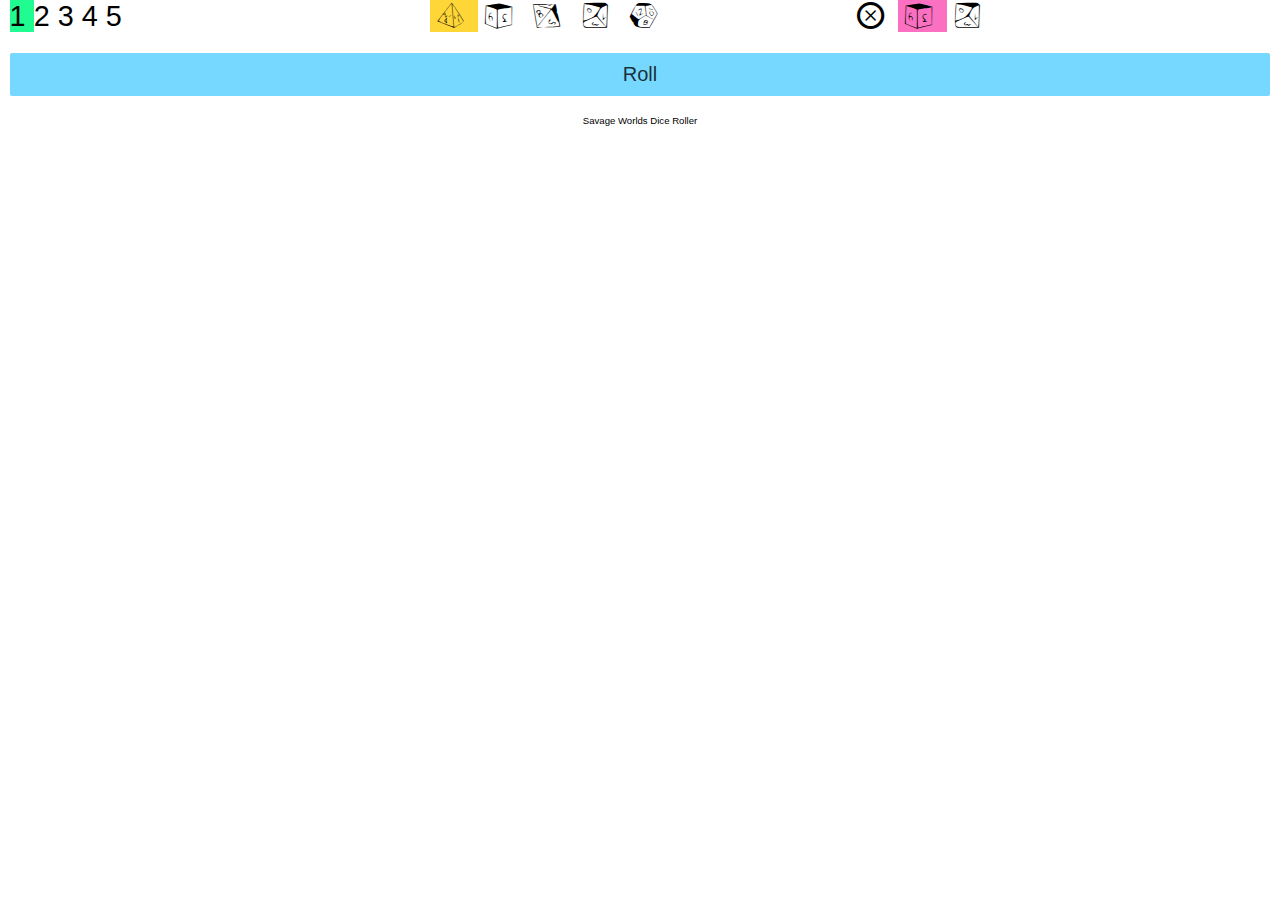
==== index.html @ e83363a0 "cleaning" ====
<!DOCTYPE html>
<html>
    <head>
        <title>Dice roller for Savage Worlds</title>
        <meta charset="UTF-8"/>
        <meta name="viewport" content="width=device-width, initial-scale=1.0"/>
        <link rel="stylesheet" href="./css/pure-min.css"/>
        <link rel="stylesheet" href="./css/grids-responsive-min.css"/>
        <link rel="stylesheet" href="./css/main.css"/>
        <link rel="stylesheet" href="./css/fontello.css"/>
        <link rel="stylesheet" href="./css/animation.css"/>
    </head>
    <body>
        <div class="content">
            <spa></spa>
        </div>

    <my-footer></my-footer>

    <script src="./js/riot+compiler.min.js"></script>

    <script src="./tag/spa.tag" type="riot/tag"></script>
    <script src="./tag/my-footer.tag" type="riot/tag"></script>

    <script src="./js/Dice.js"></script>
    <script>
        riot.route.start(true);
        riot.mount('*');
        riot.route('start')
    </script>
</body>
</html>
---- css/grids-responsive-min.css ----
/*!
Pure v0.6.0
Copyright 2014 Yahoo! Inc. All rights reserved.
Licensed under the BSD License.
https://github.com/yahoo/pure/blob/master/LICENSE.md
*/
@media screen and (min-width:35.5em){.pure-u-sm-1,.pure-u-sm-1-1,.pure-u-sm-1-2,.pure-u-sm-1-3,.pure-u-sm-2-3,.pure-u-sm-1-4,.pure-u-sm-3-4,.pure-u-sm-1-5,.pure-u-sm-2-5,.pure-u-sm-3-5,.pure-u-sm-4-5,.pure-u-sm-5-5,.pure-u-sm-1-6,.pure-u-sm-5-6,.pure-u-sm-1-8,.pure-u-sm-3-8,.pure-u-sm-5-8,.pure-u-sm-7-8,.pure-u-sm-1-12,.pure-u-sm-5-12,.pure-u-sm-7-12,.pure-u-sm-11-12,.pure-u-sm-1-24,.pure-u-sm-2-24,.pure-u-sm-3-24,.pure-u-sm-4-24,.pure-u-sm-5-24,.pure-u-sm-6-24,.pure-u-sm-7-24,.pure-u-sm-8-24,.pure-u-sm-9-24,.pure-u-sm-10-24,.pure-u-sm-11-24,.pure-u-sm-12-24,.pure-u-sm-13-24,.pure-u-sm-14-24,.pure-u-sm-15-24,.pure-u-sm-16-24,.pure-u-sm-17-24,.pure-u-sm-18-24,.pure-u-sm-19-24,.pure-u-sm-20-24,.pure-u-sm-21-24,.pure-u-sm-22-24,.pure-u-sm-23-24,.pure-u-sm-24-24{display:inline-block;*display:inline;zoom:1;letter-spacing:normal;word-spacing:normal;vertical-align:top;text-rendering:auto}.pure-u-sm-1-24{width:4.1667%;*width:4.1357%}.pure-u-sm-1-12,.pure-u-sm-2-24{width:8.3333%;*width:8.3023%}.pure-u-sm-1-8,.pure-u-sm-3-24{width:12.5%;*width:12.469%}.pure-u-sm-1-6,.pure-u-sm-4-24{width:16.6667%;*width:16.6357%}.pure-u-sm-1-5{width:20%;*width:19.969%}.pure-u-sm-5-24{width:20.8333%;*width:20.8023%}.pure-u-sm-1-4,.pure-u-sm-6-24{width:25%;*width:24.969%}.pure-u-sm-7-24{width:29.1667%;*width:29.1357%}.pure-u-sm-1-3,.pure-u-sm-8-24{width:33.3333%;*width:33.3023%}.pure-u-sm-3-8,.pure-u-sm-9-24{width:37.5%;*width:37.469%}.pure-u-sm-2-5{width:40%;*width:39.969%}.pure-u-sm-5-12,.pure-u-sm-10-24{width:41.6667%;*width:41.6357%}.pure-u-sm-11-24{width:45.8333%;*width:45.8023%}.pure-u-sm-1-2,.pure-u-sm-12-24{width:50%;*width:49.969%}.pure-u-sm-13-24{width:54.1667%;*width:54.1357%}.pure-u-sm-7-12,.pure-u-sm-14-24{width:58.3333%;*width:58.3023%}.pure-u-sm-3-5{width:60%;*width:59.969%}.pure-u-sm-5-8,.pure-u-sm-15-24{width:62.5%;*width:62.469%}.pure-u-sm-2-3,.pure-u-sm-16-24{width:66.6667%;*width:66.6357%}.pure-u-sm-17-24{width:70.8333%;*width:70.8023%}.pure-u-sm-3-4,.pure-u-sm-18-24{width:75%;*width:74.969%}.pure-u-sm-19-24{width:79.1667%;*width:79.1357%}.pure-u-sm-4-5{width:80%;*width:79.969%}.pure-u-sm-5-6,.pure-u-sm-20-24{width:83.3333%;*width:83.3023%}.pure-u-sm-7-8,.pure-u-sm-21-24{width:87.5%;*width:87.469%}.pure-u-sm-11-12,.pure-u-sm-22-24{width:91.6667%;*width:91.6357%}.pure-u-sm-23-24{width:95.8333%;*width:95.8023%}.pure-u-sm-1,.pure-u-sm-1-1,.pure-u-sm-5-5,.pure-u-sm-24-24{width:100%}}@media screen and (min-width:48em){.pure-u-md-1,.pure-u-md-1-1,.pure-u-md-1-2,.pure-u-md-1-3,.pure-u-md-2-3,.pure-u-md-1-4,.pure-u-md-3-4,.pure-u-md-1-5,.pure-u-md-2-5,.pure-u-md-3-5,.pure-u-md-4-5,.pure-u-md-5-5,.pure-u-md-1-6,.pure-u-md-5-6,.pure-u-md-1-8,.pure-u-md-3-8,.pure-u-md-5-8,.pure-u-md-7-8,.pure-u-md-1-12,.pure-u-md-5-12,.pure-u-md-7-12,.pure-u-md-11-12,.pure-u-md-1-24,.pure-u-md-2-24,.pure-u-md-3-24,.pure-u-md-4-24,.pure-u-md-5-24,.pure-u-md-6-24,.pure-u-md-7-24,.pure-u-md-8-24,.pure-u-md-9-24,.pure-u-md-10-24,.pure-u-md-11-24,.pure-u-md-12-24,.pure-u-md-13-24,.pure-u-md-14-24,.pure-u-md-15-24,.pure-u-md-16-24,.pure-u-md-17-24,.pure-u-md-18-24,.pure-u-md-19-24,.pure-u-md-20-24,.pure-u-md-21-24,.pure-u-md-22-24,.pure-u-md-23-24,.pure-u-md-24-24{display:inline-block;*display:inline;zoom:1;letter-spacing:normal;word-spacing:normal;vertical-align:top;text-rendering:auto}.pure-u-md-1-24{width:4.1667%;*width:4.1357%}.pure-u-md-1-12,.pure-u-md-2-24{width:8.3333%;*width:8.3023%}.pure-u-md-1-8,.pure-u-md-3-24{width:12.5%;*width:12.469%}.pure-u-md-1-6,.pure-u-md-4-24{width:16.6667%;*width:16.6357%}.pure-u-md-1-5{width:20%;*width:19.969%}.pure-u-md-5-24{width:20.8333%;*width:20.8023%}.pure-u-md-1-4,.pure-u-md-6-24{width:25%;*width:24.969%}.pure-u-md-7-24{width:29.1667%;*width:29.1357%}.pure-u-md-1-3,.pure-u-md-8-24{width:33.3333%;*width:33.3023%}.pure-u-md-3-8,.pure-u-md-9-24{width:37.5%;*width:37.469%}.pure-u-md-2-5{width:40%;*width:39.969%}.pure-u-md-5-12,.pure-u-md-10-24{width:41.6667%;*width:41.6357%}.pure-u-md-11-24{width:45.8333%;*width:45.8023%}.pure-u-md-1-2,.pure-u-md-12-24{width:50%;*width:49.969%}.pure-u-md-13-24{width:54.1667%;*width:54.1357%}.pure-u-md-7-12,.pure-u-md-14-24{width:58.3333%;*width:58.3023%}.pure-u-md-3-5{width:60%;*width:59.969%}.pure-u-md-5-8,.pure-u-md-15-24{width:62.5%;*width:62.469%}.pure-u-md-2-3,.pure-u-md-16-24{width:66.6667%;*width:66.6357%}.pure-u-md-17-24{width:70.8333%;*width:70.8023%}.pure-u-md-3-4,.pure-u-md-18-24{width:75%;*width:74.969%}.pure-u-md-19-24{width:79.1667%;*width:79.1357%}.pure-u-md-4-5{width:80%;*width:79.969%}.pure-u-md-5-6,.pure-u-md-20-24{width:83.3333%;*width:83.3023%}.pure-u-md-7-8,.pure-u-md-21-24{width:87.5%;*width:87.469%}.pure-u-md-11-12,.pure-u-md-22-24{width:91.6667%;*width:91.6357%}.pure-u-md-23-24{width:95.8333%;*width:95.8023%}.pure-u-md-1,.pure-u-md-1-1,.pure-u-md-5-5,.pure-u-md-24-24{width:100%}}@media screen and (min-width:64em){.pure-u-lg-1,.pure-u-lg-1-1,.pure-u-lg-1-2,.pure-u-lg-1-3,.pure-u-lg-2-3,.pure-u-lg-1-4,.pure-u-lg-3-4,.pure-u-lg-1-5,.pure-u-lg-2-5,.pure-u-lg-3-5,.pure-u-lg-4-5,.pure-u-lg-5-5,.pure-u-lg-1-6,.pure-u-lg-5-6,.pure-u-lg-1-8,.pure-u-lg-3-8,.pure-u-lg-5-8,.pure-u-lg-7-8,.pure-u-lg-1-12,.pure-u-lg-5-12,.pure-u-lg-7-12,.pure-u-lg-11-12,.pure-u-lg-1-24,.pure-u-lg-2-24,.pure-u-lg-3-24,.pure-u-lg-4-24,.pure-u-lg-5-24,.pure-u-lg-6-24,.pure-u-lg-7-24,.pure-u-lg-8-24,.pure-u-lg-9-24,.pure-u-lg-10-24,.pure-u-lg-11-24,.pure-u-lg-12-24,.pure-u-lg-13-24,.pure-u-lg-14-24,.pure-u-lg-15-24,.pure-u-lg-16-24,.pure-u-lg-17-24,.pure-u-lg-18-24,.pure-u-lg-19-24,.pure-u-lg-20-24,.pure-u-lg-21-24,.pure-u-lg-22-24,.pure-u-lg-23-24,.pure-u-lg-24-24{display:inline-block;*display:inline;zoom:1;letter-spacing:normal;word-spacing:normal;vertical-align:top;text-rendering:auto}.pure-u-lg-1-24{width:4.1667%;*width:4.1357%}.pure-u-lg-1-12,.pure-u-lg-2-24{width:8.3333%;*width:8.3023%}.pure-u-lg-1-8,.pure-u-lg-3-24{width:12.5%;*width:12.469%}.pure-u-lg-1-6,.pure-u-lg-4-24{width:16.6667%;*width:16.6357%}.pure-u-lg-1-5{width:20%;*width:19.969%}.pure-u-lg-5-24{width:20.8333%;*width:20.8023%}.pure-u-lg-1-4,.pure-u-lg-6-24{width:25%;*width:24.969%}.pure-u-lg-7-24{width:29.1667%;*width:29.1357%}.pure-u-lg-1-3,.pure-u-lg-8-24{width:33.3333%;*width:33.3023%}.pure-u-lg-3-8,.pure-u-lg-9-24{width:37.5%;*width:37.469%}.pure-u-lg-2-5{width:40%;*width:39.969%}.pure-u-lg-5-12,.pure-u-lg-10-24{width:41.6667%;*width:41.6357%}.pure-u-lg-11-24{width:45.8333%;*width:45.8023%}.pure-u-lg-1-2,.pure-u-lg-12-24{width:50%;*width:49.969%}.pure-u-lg-13-24{width:54.1667%;*width:54.1357%}.pure-u-lg-7-12,.pure-u-lg-14-24{width:58.3333%;*width:58.3023%}.pure-u-lg-3-5{width:60%;*width:59.969%}.pure-u-lg-5-8,.pure-u-lg-15-24{width:62.5%;*width:62.469%}.pure-u-lg-2-3,.pure-u-lg-16-24{width:66.6667%;*width:66.6357%}.pure-u-lg-17-24{width:70.8333%;*width:70.8023%}.pure-u-lg-3-4,.pure-u-lg-18-24{width:75%;*width:74.969%}.pure-u-lg-19-24{width:79.1667%;*width:79.1357%}.pure-u-lg-4-5{width:80%;*width:79.969%}.pure-u-lg-5-6,.pure-u-lg-20-24{width:83.3333%;*width:83.3023%}.pure-u-lg-7-8,.pure-u-lg-21-24{width:87.5%;*width:87.469%}.pure-u-lg-11-12,.pure-u-lg-22-24{width:91.6667%;*width:91.6357%}.pure-u-lg-23-24{width:95.8333%;*width:95.8023%}.pure-u-lg-1,.pure-u-lg-1-1,.pure-u-lg-5-5,.pure-u-lg-24-24{width:100%}}@media screen and (min-width:80em){.pure-u-xl-1,.pure-u-xl-1-1,.pure-u-xl-1-2,.pure-u-xl-1-3,.pure-u-xl-2-3,.pure-u-xl-1-4,.pure-u-xl-3-4,.pure-u-xl-1-5,.pure-u-xl-2-5,.pure-u-xl-3-5,.pure-u-xl-4-5,.pure-u-xl-5-5,.pure-u-xl-1-6,.pure-u-xl-5-6,.pure-u-xl-1-8,.pure-u-xl-3-8,.pure-u-xl-5-8,.pure-u-xl-7-8,.pure-u-xl-1-12,.pure-u-xl-5-12,.pure-u-xl-7-12,.pure-u-xl-11-12,.pure-u-xl-1-24,.pure-u-xl-2-24,.pure-u-xl-3-24,.pure-u-xl-4-24,.pure-u-xl-5-24,.pure-u-xl-6-24,.pure-u-xl-7-24,.pure-u-xl-8-24,.pure-u-xl-9-24,.pure-u-xl-10-24,.pure-u-xl-11-24,.pure-u-xl-12-24,.pure-u-xl-13-24,.pure-u-xl-14-24,.pure-u-xl-15-24,.pure-u-xl-16-24,.pure-u-xl-17-24,.pure-u-xl-18-24,.pure-u-xl-19-24,.pure-u-xl-20-24,.pure-u-xl-21-24,.pure-u-xl-22-24,.pure-u-xl-23-24,.pure-u-xl-24-24{display:inline-block;*display:inline;zoom:1;letter-spacing:normal;word-spacing:normal;vertical-align:top;text-rendering:auto}.pure-u-xl-1-24{width:4.1667%;*width:4.1357%}.pure-u-xl-1-12,.pure-u-xl-2-24{width:8.3333%;*width:8.3023%}.pure-u-xl-1-8,.pure-u-xl-3-24{width:12.5%;*width:12.469%}.pure-u-xl-1-6,.pure-u-xl-4-24{width:16.6667%;*width:16.6357%}.pure-u-xl-1-5{width:20%;*width:19.969%}.pure-u-xl-5-24{width:20.8333%;*width:20.8023%}.pure-u-xl-1-4,.pure-u-xl-6-24{width:25%;*width:24.969%}.pure-u-xl-7-24{width:29.1667%;*width:29.1357%}.pure-u-xl-1-3,.pure-u-xl-8-24{width:33.3333%;*width:33.3023%}.pure-u-xl-3-8,.pure-u-xl-9-24{width:37.5%;*width:37.469%}.pure-u-xl-2-5{width:40%;*width:39.969%}.pure-u-xl-5-12,.pure-u-xl-10-24{width:41.6667%;*width:41.6357%}.pure-u-xl-11-24{width:45.8333%;*width:45.8023%}.pure-u-xl-1-2,.pure-u-xl-12-24{width:50%;*width:49.969%}.pure-u-xl-13-24{width:54.1667%;*width:54.1357%}.pure-u-xl-7-12,.pure-u-xl-14-24{width:58.3333%;*width:58.3023%}.pure-u-xl-3-5{width:60%;*width:59.969%}.pure-u-xl-5-8,.pure-u-xl-15-24{width:62.5%;*width:62.469%}.pure-u-xl-2-3,.pure-u-xl-16-24{width:66.6667%;*width:66.6357%}.pure-u-xl-17-24{width:70.8333%;*width:70.8023%}.pure-u-xl-3-4,.pure-u-xl-18-24{width:75%;*width:74.969%}.pure-u-xl-19-24{width:79.1667%;*width:79.1357%}.pure-u-xl-4-5{width:80%;*width:79.969%}.pure-u-xl-5-6,.pure-u-xl-20-24{width:83.3333%;*width:83.3023%}.pure-u-xl-7-8,.pure-u-xl-21-24{width:87.5%;*width:87.469%}.pure-u-xl-11-12,.pure-u-xl-22-24{width:91.6667%;*width:91.6357%}.pure-u-xl-23-24{width:95.8333%;*width:95.8023%}.pure-u-xl-1,.pure-u-xl-1-1,.pure-u-xl-5-5,.pure-u-xl-24-24{width:100%}}
---- css/main.css ----
footer.terminal {
    margin: 2em;
    font-size: 60%;
    text-align: center;
}

form {
    margin: 0 0.6em 1em;
}

form label {
    font-size: 180%;
    text-align: center;
}

.validate {
    font-size: 125%;
    margin: 1em 0 0;
}

/* source http://www.colourlovers.com/palette/1231651/Fantasia_Hippo */
.number-column .selected {
    background: #20FC90; /* this is a green */
}

.joker-column .selected {
    background: #FC70C2; /* this is a red */
}

.face-column .selected {
    background: #FFD637; /* this is an orange */
}

.button-primary {
    background: #76D8FF; /* this is a blue */
}

.detail-result {
    font-size: 80%
}
---- css/fontello.css ----
@font-face {
  font-family: 'fontello';
  src: url('../font/fontello.eot?13975007');
  src: url('../font/fontello.eot?13975007#iefix') format('embedded-opentype'),
       url('../font/fontello.woff2?13975007') format('woff2'),
       url('../font/fontello.woff?13975007') format('woff'),
       url('../font/fontello.ttf?13975007') format('truetype'),
       url('../font/fontello.svg?13975007#fontello') format('svg');
  font-weight: normal;
  font-style: normal;
}
/* Chrome hack: SVG is rendered more smooth in Windozze. 100% magic, uncomment if you need it. */
/* Note, that will break hinting! In other OS-es font will be not as sharp as it could be */
/*
@media screen and (-webkit-min-device-pixel-ratio:0) {
  @font-face {
    font-family: 'fontello';
    src: url('../font/fontello.svg?13975007#fontello') format('svg');
  }
}
*/

 [class^="icon-"]:before, [class*=" icon-"]:before {
  font-family: "fontello";
  font-style: normal;
  font-weight: normal;
  speak: none;

  display: inline-block;
  text-decoration: inherit;
  width: 1em;
  margin-right: .2em;
  text-align: center;
  /* opacity: .8; */

  /* For safety - reset parent styles, that can break glyph codes*/
  font-variant: normal;
  text-transform: none;

  /* fix buttons height, for twitter bootstrap */
  line-height: 1em;

  /* Animation center compensation - margins should be symmetric */
  /* remove if not needed */
  margin-left: .2em;

  /* you can be more comfortable with increased icons size */
  /* font-size: 120%; */

  /* Font smoothing. That was taken from TWBS */
  -webkit-font-smoothing: antialiased;
  -moz-osx-font-smoothing: grayscale;

  /* Uncomment for 3D effect */
  /* text-shadow: 1px 1px 1px rgba(127, 127, 127, 0.3); */
}

.icon-d4:before { content: '\e800'; } /* '' */
.icon-d6:before { content: '\e801'; } /* '' */
.icon-d8:before { content: '\e802'; } /* '' */
.icon-dx:before { content: '\e803'; } /* '' */
.icon-d12:before { content: '\e804'; } /* '' */
.icon-d20:before { content: '\e805'; } /* '' */
.icon-d10:before { content: '\e806'; } /* '' */
.icon-emo-cry:before { content: '\e80f'; } /* '' */
.icon-emo-laugh:before { content: '\e812'; } /* '' */
.icon-spinner:before { content: '\e838'; } /* '' */
---- css/animation.css ----
/*
   Animation example, for spinners
*/
.animate-spin {
  -moz-animation: spin 2s infinite linear;
  -o-animation: spin 2s infinite linear;
  -webkit-animation: spin 2s infinite linear;
  animation: spin 2s infinite linear;
  display: inline-block;
}
@-moz-keyframes spin {
  0% {
    -moz-transform: rotate(0deg);
    -o-transform: rotate(0deg);
    -webkit-transform: rotate(0deg);
    transform: rotate(0deg);
  }

  100% {
    -moz-transform: rotate(359deg);
    -o-transform: rotate(359deg);
    -webkit-transform: rotate(359deg);
    transform: rotate(359deg);
  }
}
@-webkit-keyframes spin {
  0% {
    -moz-transform: rotate(0deg);
    -o-transform: rotate(0deg);
    -webkit-transform: rotate(0deg);
    transform: rotate(0deg);
  }

  100% {
    -moz-transform: rotate(359deg);
    -o-transform: rotate(359deg);
    -webkit-transform: rotate(359deg);
    transform: rotate(359deg);
  }
}
@-o-keyframes spin {
  0% {
    -moz-transform: rotate(0deg);
    -o-transform: rotate(0deg);
    -webkit-transform: rotate(0deg);
    transform: rotate(0deg);
  }

  100% {
    -moz-transform: rotate(359deg);
    -o-transform: rotate(359deg);
    -webkit-transform: rotate(359deg);
    transform: rotate(359deg);
  }
}
@-ms-keyframes spin {
  0% {
    -moz-transform: rotate(0deg);
    -o-transform: rotate(0deg);
    -webkit-transform: rotate(0deg);
    transform: rotate(0deg);
  }

  100% {
    -moz-transform: rotate(359deg);
    -o-transform: rotate(359deg);
    -webkit-transform: rotate(359deg);
    transform: rotate(359deg);
  }
}
@keyframes spin {
  0% {
    -moz-transform: rotate(0deg);
    -o-transform: rotate(0deg);
    -webkit-transform: rotate(0deg);
    transform: rotate(0deg);
  }

  100% {
    -moz-transform: rotate(359deg);
    -o-transform: rotate(359deg);
    -webkit-transform: rotate(359deg);
    transform: rotate(359deg);
  }
}
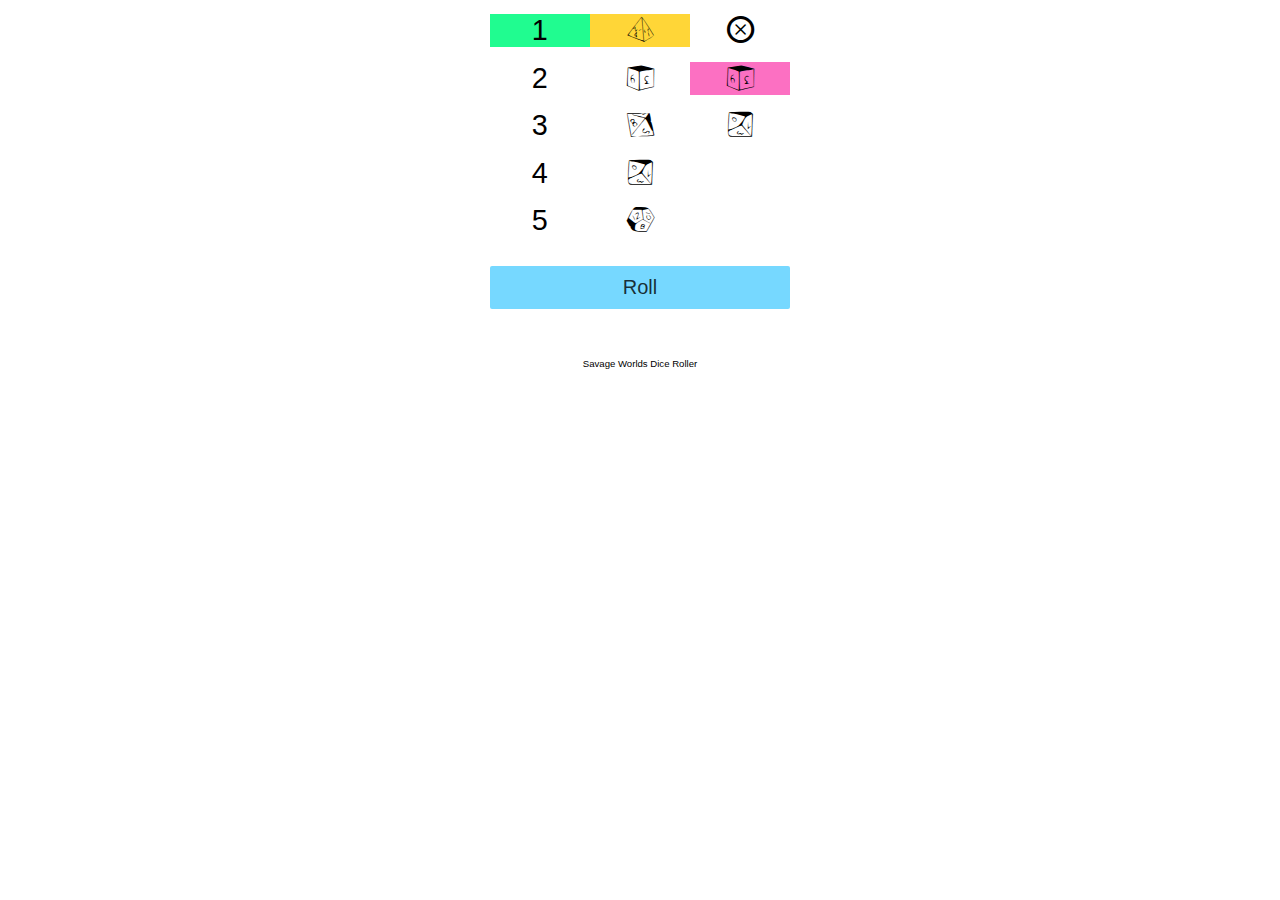
==== commit 629e13f7: "full responsiveness" ====
--- a/index.html
+++ b/index.html
@@ -11,13 +11,17 @@
         <link rel="stylesheet" href="./css/animation.css"/>
     </head>
     <body>
-        <div class="content">
-            <spa></spa>
+        <div class="pure-g">
+            <div class="pure-u-sm-1-6 pure-u-md-1-4 pure-u-lg-1-3 pure-u-xl-3-8"></div>
+            <div class="pure-u-1 pure-u-sm-2-3 pure-u-md-1-2 pure-u-lg-1-3 pure-u-xl-1-4">
+                <spa></spa>
+            </div>
         </div>
 
     <my-footer></my-footer>
 
     <script src="./js/riot+compiler.min.js"></script>
+    <script src="./js/random.min.js"></script>
 
     <script src="./tag/spa.tag" type="riot/tag"></script>
     <script src="./tag/my-footer.tag" type="riot/tag"></script>
--- a/css/main.css
+++ b/css/main.css
@@ -8,9 +8,11 @@
     margin: 0 0.6em 1em;
 }
 
-form label {
+.pure-form label {
     font-size: 180%;
     text-align: center;
+    margin-bottom: 0.3em;
+    display: block;
 }
 
 .validate {
@@ -36,5 +38,5 @@
 }
 
 .detail-result {
-    font-size: 80%
+    font-size: 70%
 }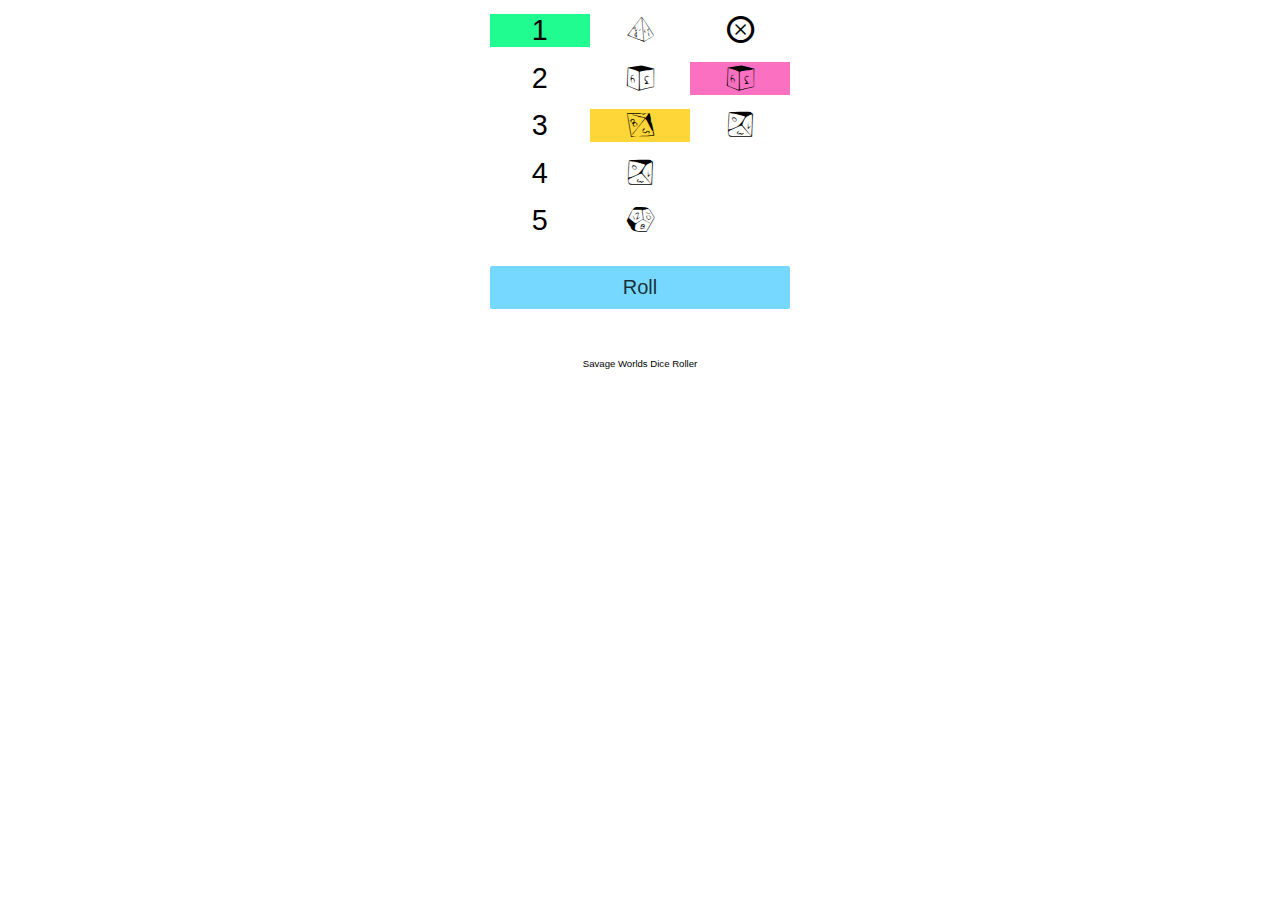
==== commit a6174f98: "rethinking of the dice roll service with promise" ====
--- a/index.html
+++ b/index.html
@@ -22,14 +22,16 @@
 
     <script src="./js/riot+compiler.min.js"></script>
     <script src="./js/random.min.js"></script>
+    <script src="./js/fetch.js"></script>
 
     <script src="./tag/spa.tag" type="riot/tag"></script>
     <script src="./tag/my-footer.tag" type="riot/tag"></script>
 
-    <script src="./js/Dice.js"></script>
+    <script src="./js/DicePool.js"></script>
     <script>
-        riot.route.start(true);
-        riot.mount('*');
+        var dicePoolService = new DicePool()
+        riot.route.start(true)
+        riot.mount('*')
         riot.route('start')
     </script>
 </body>
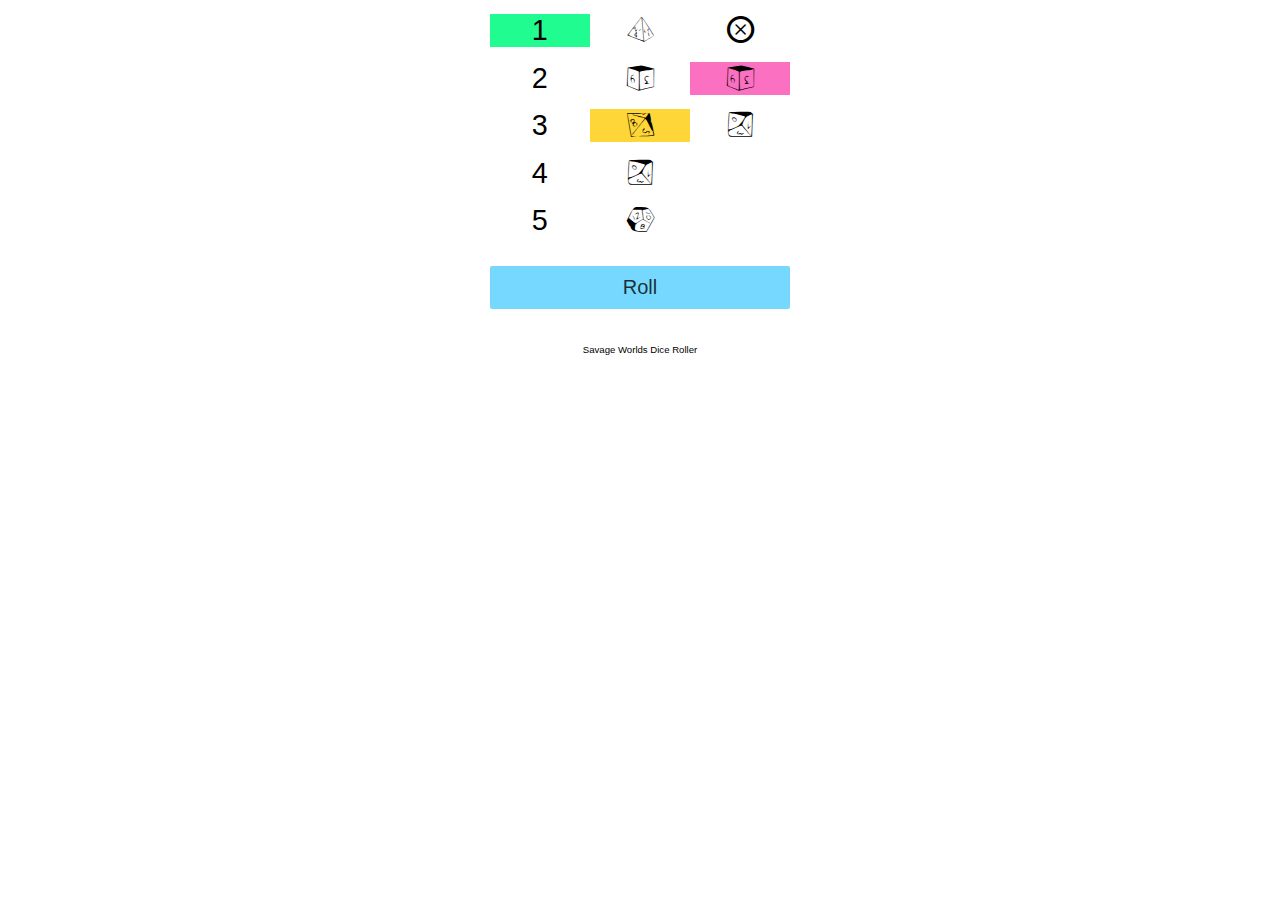
==== commit 11e4206c: "less is more" ====
--- a/index.html
+++ b/index.html
@@ -21,7 +21,6 @@
     <my-footer></my-footer>
 
     <script src="./js/riot+compiler.min.js"></script>
-    <script src="./js/random.min.js"></script>
     <script src="./js/fetch.js"></script>
 
     <script src="./tag/spa.tag" type="riot/tag"></script>
